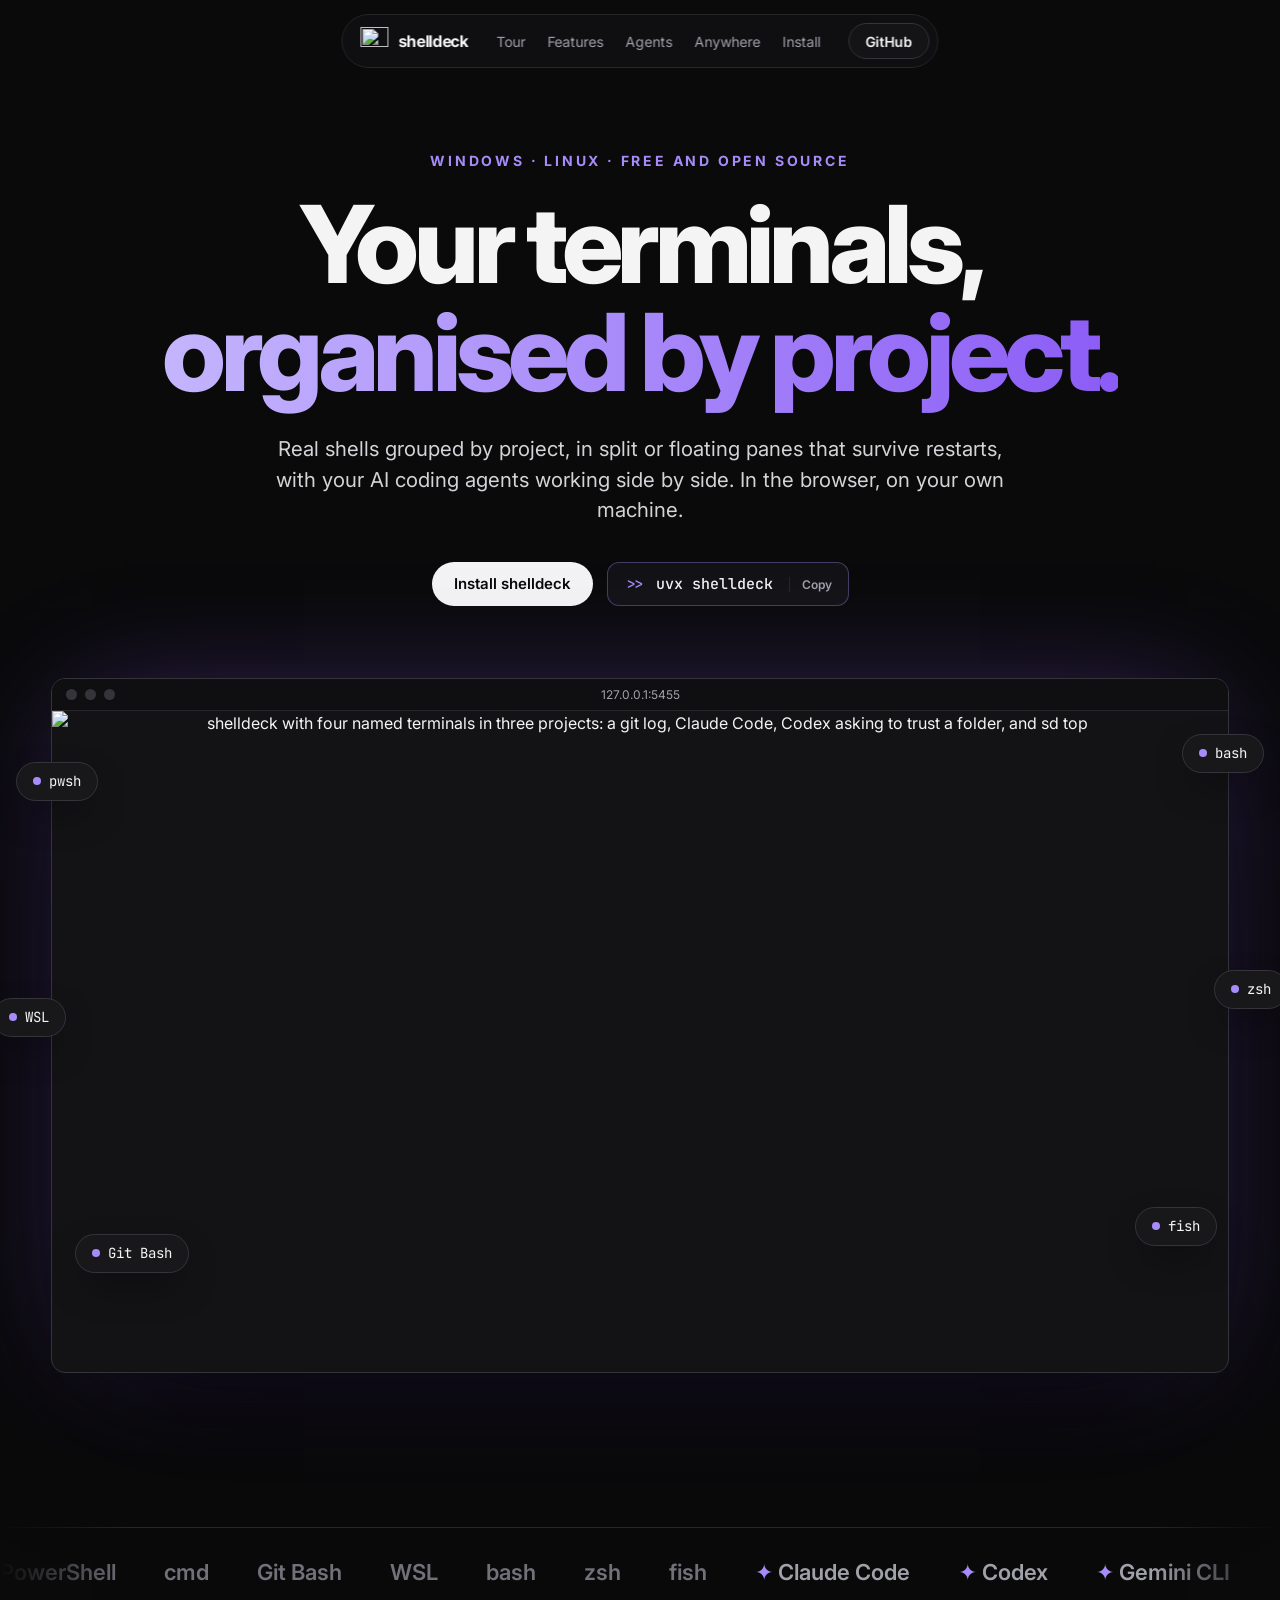
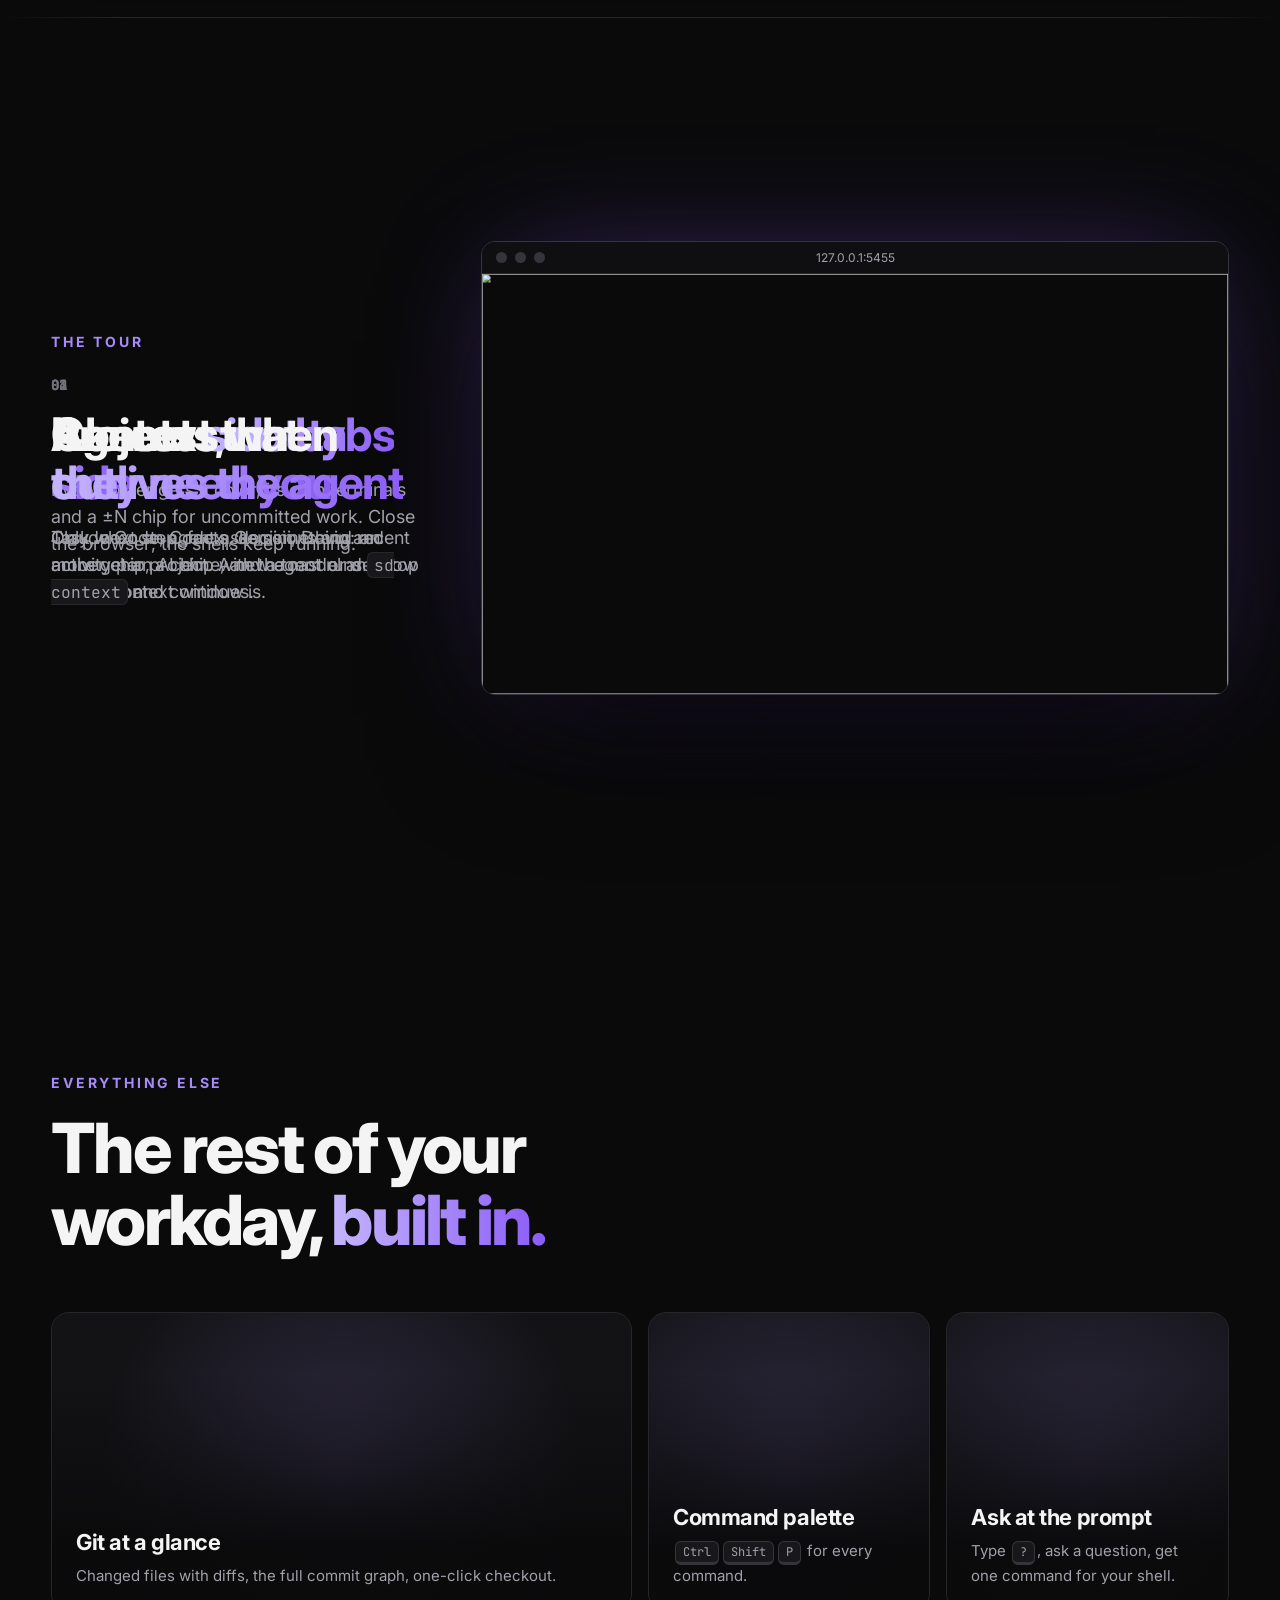
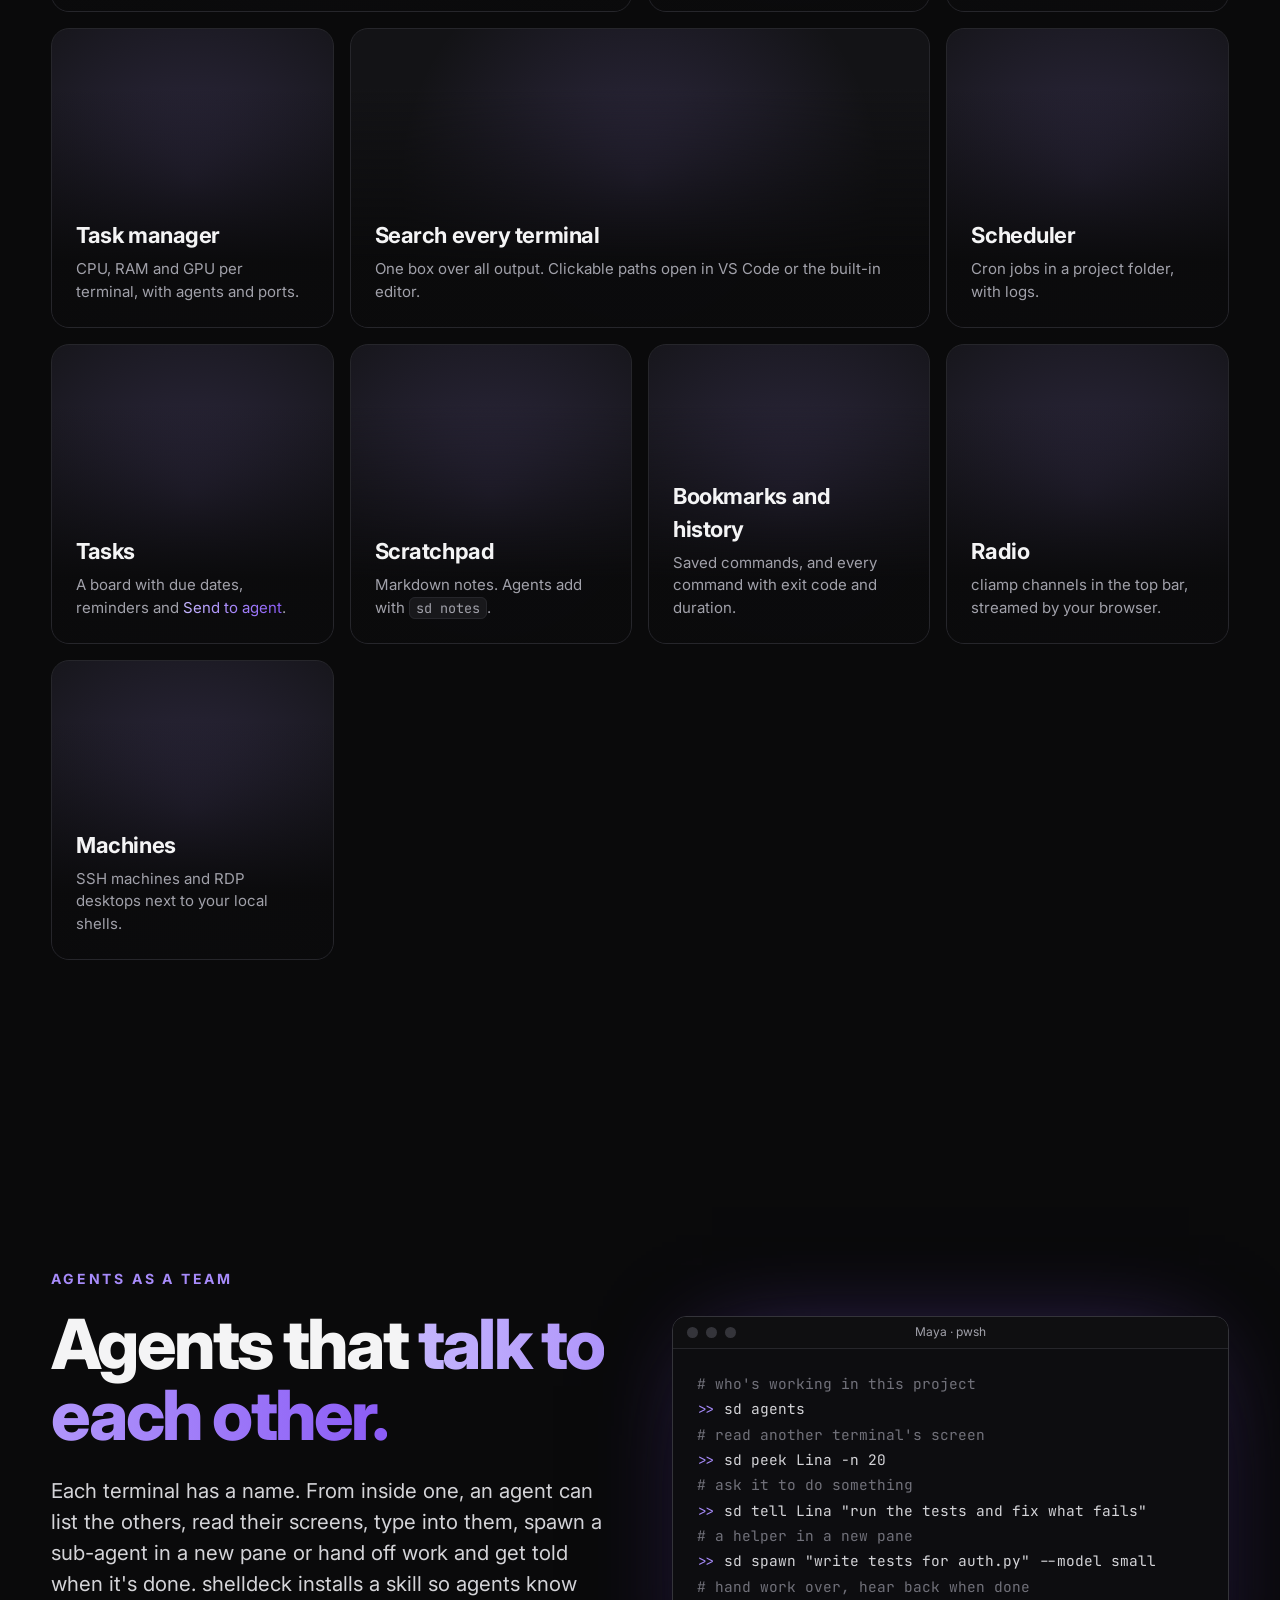
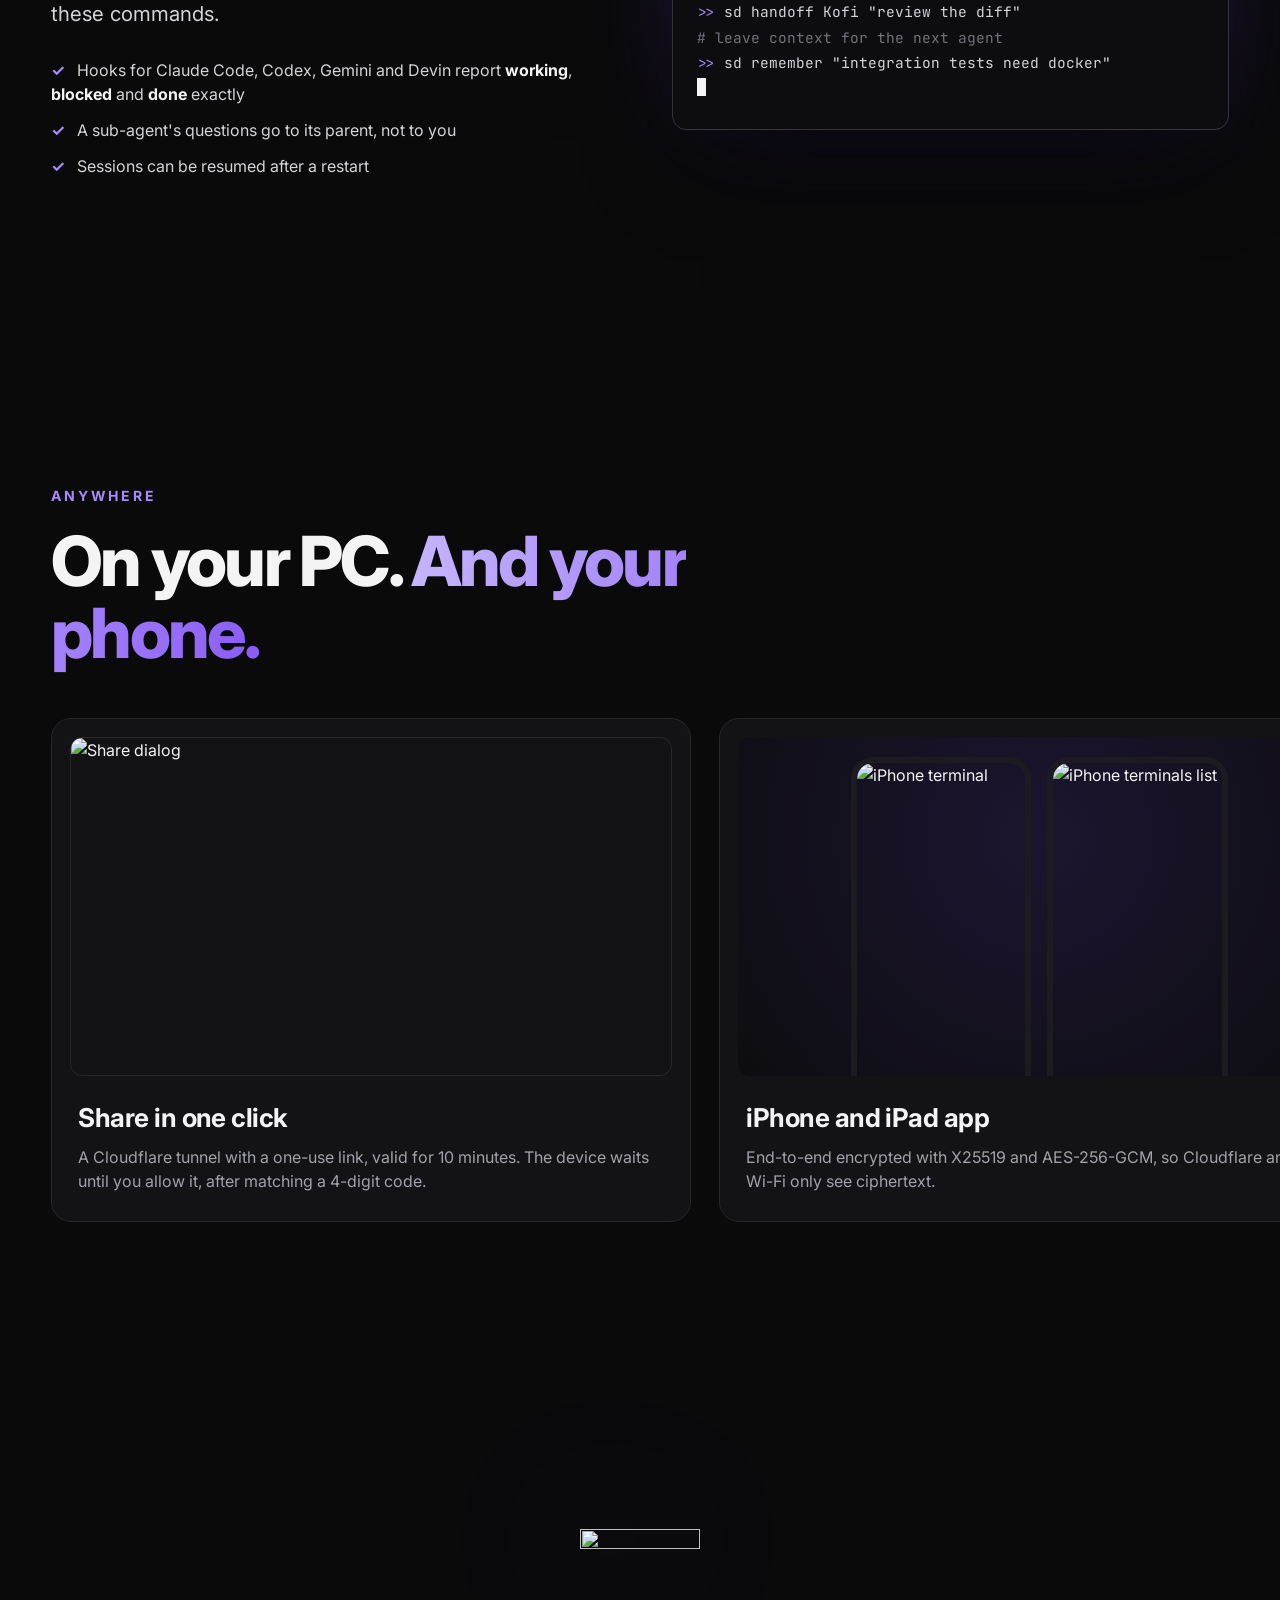
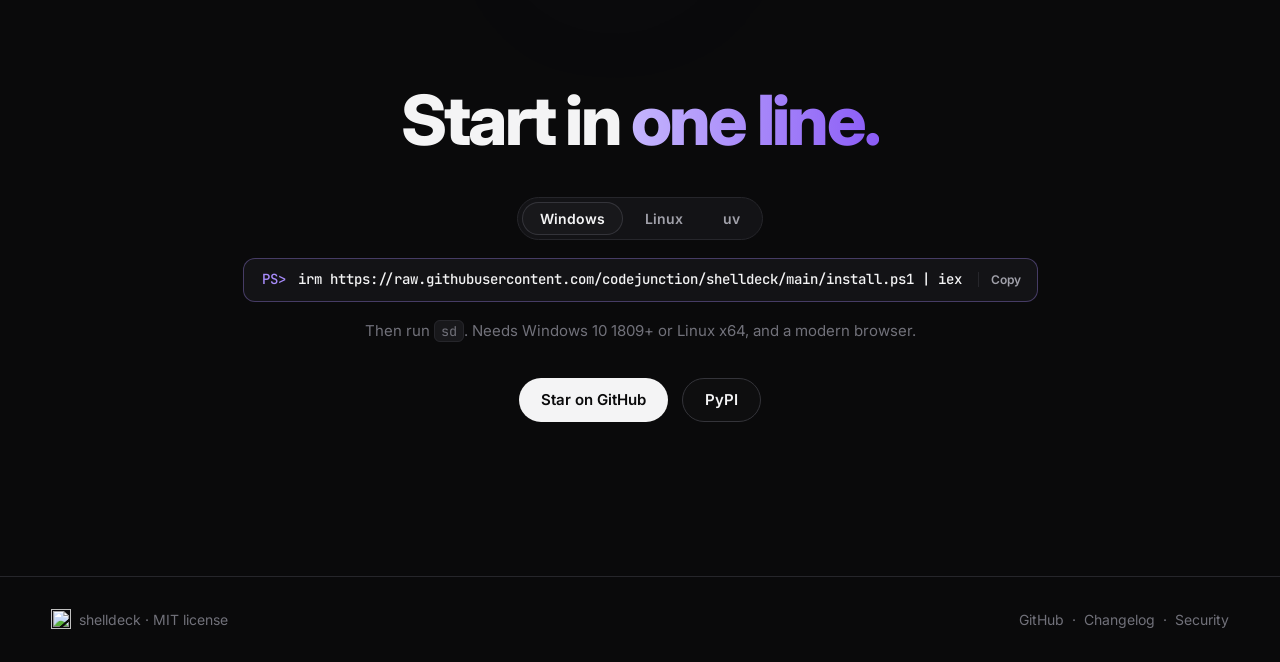
==== site/index.html @ 54040271 "feat(site): motion landing page for github pages Plain HTML/CSS/JS with GSAP ScrollTrigger, SplitTex" ====
<!doctype html>
<html lang="en">
<head>
<meta charset="utf-8">
<meta name="viewport" content="width=device-width, initial-scale=1">
<title>shelldeck: your terminals, organised by project</title>
<meta name="description" content="Real shells grouped by project, in split or floating panes that survive restarts, with your AI coding agents working side by side. In the browser, on your own machine.">
<meta property="og:title" content="shelldeck">
<meta property="og:description" content="Your terminals, organised by project. In the browser, on your own machine.">
<meta property="og:image" content="assets/screenshot.png">
<meta name="theme-color" content="#0a0a0b">
<link rel="icon" href="icon.svg" type="image/svg+xml">
<link rel="preconnect" href="https://fonts.googleapis.com">
<link rel="preconnect" href="https://fonts.gstatic.com" crossorigin>
<link href="https://fonts.googleapis.com/css2?family=Inter:wght@400;500;600;700;800&family=JetBrains+Mono:wght@500;700&display=swap" rel="stylesheet">
<link rel="stylesheet" href="style.css">
</head>
<body>
<div class="bg" aria-hidden="true"><div class="bg-glow"></div><div class="bg-grid"></div></div>

<header class="nav">
  <a class="brand" href="#top"><img src="icon.svg" alt="" width="28" height="28">shelldeck</a>
  <nav>
    <a href="#tour">Tour</a>
    <a href="#features">Features</a>
    <a href="#agents">Agents</a>
    <a href="#anywhere">Anywhere</a>
    <a href="#install">Install</a>
  </nav>
  <a class="btn ghost" href="https://github.com/codejunction/shelldeck">GitHub</a>
</header>

<main id="top">
  <!-- hero -->
  <section class="hero">
    <p class="eyebrow reveal">Windows · Linux · Free and open source</p>
    <h1 class="split">Your terminals,<br><em>organised by project.</em></h1>
    <p class="lede reveal">Real shells grouped by project, in split or floating panes that survive restarts, with your AI coding agents working side by side. In the browser, on your own machine.</p>
    <div class="cta reveal">
      <a class="btn primary" href="#install">Install shelldeck</a>
      <button class="cmd copy" data-copy="uvx shelldeck"><span>&gt;&gt;</span> uvx shelldeck <i>Copy</i></button>
    </div>
    <div class="hero-shot">
      <div class="window" id="heroWin">
        <div class="bar"><i></i><i></i><i></i><span>127.0.0.1:5455</span></div>
        <img src="assets/screenshot.png" alt="shelldeck with four named terminals in three projects: a git log, Claude Code, Codex asking to trust a folder, and sd top" width="1600" height="900">
      </div>
      <span class="float f1 mono">pwsh</span><span class="float f2 mono">bash</span><span class="float f3 mono">WSL</span>
      <span class="float f4 mono">zsh</span><span class="float f5 mono">Git Bash</span><span class="float f6 mono">fish</span>
    </div>
  </section>

  <!-- marquee -->
  <section class="marquee" aria-label="Shells and agents">
    <div class="track">
      <span>PowerShell</span><span>cmd</span><span>Git Bash</span><span>WSL</span><span>bash</span><span>zsh</span><span>fish</span>
      <span class="ai">Claude Code</span><span class="ai">Codex</span><span class="ai">Gemini CLI</span><span class="ai">Devin</span><span class="ai">Copilot</span>
      <span class="ai">Cursor Agent</span><span class="ai">opencode</span><span class="ai">Aider</span><span class="ai">Amp</span><span class="ai">Goose</span><span class="ai">Kiro</span>
    </div>
  </section>

  <!-- pinned tour -->
  <section class="tour" id="tour">
    <div class="tour-text">
      <p class="eyebrow">The tour</p>
      <div class="steps">
        <article class="step"><span class="n">01</span><h3>Projects, <em>not tabs</em></h3><p>Every folder gets a color, its own terminals and a ±N chip for uncommitted work. Close the browser; the shells keep running.</p></article>
        <article class="step"><span class="n">02</span><h3>Agents <em>side by side</em></h3><p>Claude Code, Codex, Gemini, Devin and more get an AI chip with the model and how full the context window is.</p></article>
        <article class="step"><span class="n">03</span><h3>It knows when <em>they need you</em></h3><p>Only when an agent asks something: an amber chip, a chime, and a toast or desktop notification.</p></article>
        <article class="step"><span class="n">04</span><h3>Context that <em>outlives the agent</em></h3><p>Task, next step, facts, decisions and recent activity per project. A new agent runs <code>sd context</code> and continues.</p></article>
      </div>
    </div>
    <div class="tour-stage">
      <div class="window" id="tourWin">
        <div class="bar"><i></i><i></i><i></i><span>127.0.0.1:5455</span></div>
        <div class="view"><div class="shot">
          <img data-k="0" src="assets/screenshot.png" alt="" width="1600" height="900">
          <img data-k="3" src="assets/context.png" alt="" width="1600" height="900">
          <div class="box" data-k="0" style="left:6px;top:206px;width:250px;height:240px"></div>
          <div class="box" data-k="1" style="left:1330px;top:56px;width:116px;height:20px"></div>
          <div class="box amber" data-k="2" style="left:278px;top:520px;width:640px;height:200px"></div>
          <div class="box" data-k="3" style="left:305px;top:206px;width:742px;height:178px"></div>
        </div></div>
      </div>
    </div>
  </section>

  <!-- bento -->
  <section class="features" id="features">
    <p class="eyebrow reveal">Everything else</p>
    <h2 class="split">The rest of your workday, <em>built in.</em></h2>
    <div class="bento">
      <a class="card wide" style="--img:url(assets/git-graph.png);--pos:50% 20%"><div><h3>Git at a glance</h3><p>Changed files with diffs, the full commit graph, one-click checkout.</p></div></a>
      <a class="card" style="--img:url(assets/palette.png);--pos:50% 10%"><div><h3>Command palette</h3><p><kbd>Ctrl</kbd><kbd>Shift</kbd><kbd>P</kbd> for every command.</p></div></a>
      <a class="card" style="--img:url(assets/ask-menu.png);--pos:100% 60%"><div><h3>Ask at the prompt</h3><p>Type <kbd>?</kbd>, ask a question, get one command for your shell.</p></div></a>
      <a class="card" style="--img:url(assets/task-manager.png);--pos:60% 15%"><div><h3>Task manager</h3><p>CPU, RAM and GPU per terminal, with agents and ports.</p></div></a>
      <a class="card wide" style="--img:url(assets/search-all.png);--pos:50% 12%"><div><h3>Search every terminal</h3><p>One box over all output. Clickable paths open in VS Code or the built-in editor.</p></div></a>
      <a class="card" style="--img:url(assets/scheduler.png);--pos:30% 15%"><div><h3>Scheduler</h3><p>Cron jobs in a project folder, with logs.</p></div></a>
      <a class="card" style="--img:url(assets/tasks.png);--pos:40% 15%"><div><h3>Tasks</h3><p>A board with due dates, reminders and <em>Send to agent</em>.</p></div></a>
      <a class="card" style="--img:url(assets/scratchpad.png);--pos:60% 15%"><div><h3>Scratchpad</h3><p>Markdown notes. Agents add with <code>sd notes</code>.</p></div></a>
      <a class="card" style="--img:url(assets/bookmarks.png);--pos:40% 12%"><div><h3>Bookmarks and history</h3><p>Saved commands, and every command with exit code and duration.</p></div></a>
      <a class="card" style="--img:url(assets/radio.png);--pos:100% 20%"><div><h3>Radio</h3><p>cliamp channels in the top bar, streamed by your browser.</p></div></a>
      <a class="card" style="--img:url(assets/machines.png);--pos:0% 10%"><div><h3>Machines</h3><p>SSH machines and RDP desktops next to your local shells.</p></div></a>
    </div>
  </section>

  <!-- agents -->
  <section class="agents" id="agents">
    <div class="agents-text">
      <p class="eyebrow reveal">Agents as a team</p>
      <h2 class="split">Agents that <em>talk to each other.</em></h2>
      <p class="lede reveal">Each terminal has a name. From inside one, an agent can list the others, read their screens, type into them, spawn a sub-agent in a new pane or hand off work and get told when it's done. shelldeck installs a skill so agents know these commands.</p>
      <ul class="ticks reveal">
        <li>Hooks for Claude Code, Codex, Gemini and Devin report <b>working</b>, <b>blocked</b> and <b>done</b> exactly</li>
        <li>A sub-agent's questions go to its parent, not to you</li>
        <li>Sessions can be resumed after a restart</li>
      </ul>
    </div>
    <div class="term" id="term" aria-label="Example sd commands">
      <div class="bar"><i></i><i></i><i></i><span>Maya · pwsh</span></div>
      <pre class="mono" id="termOut"></pre>
    </div>
  </section>

  <!-- horizontal -->
  <section class="anywhere" id="anywhere">
    <div class="anywhere-head">
      <p class="eyebrow">Anywhere</p>
      <h2>On your PC. <em>And your phone.</em></h2>
    </div>
    <div class="htrack">
      <article class="panel">
        <img src="assets/share.png" alt="Share dialog" loading="lazy">
        <h3>Share in one click</h3><p>A Cloudflare tunnel with a one-use link, valid for 10 minutes. The device waits until you allow it, after matching a 4-digit code.</p>
      </article>
      <article class="panel phone">
        <div class="phones"><img src="assets/ios/iphone-terminal.png" alt="iPhone terminal" loading="lazy"><img src="assets/ios/iphone-terminals.png" alt="iPhone terminals list" loading="lazy"></div>
        <h3>iPhone and iPad app</h3><p>End-to-end encrypted with X25519 and AES-256-GCM, so Cloudflare and your Wi-Fi only see ciphertext.</p>
      </article>
      <article class="panel">
        <img src="assets/ios/ipad-terminals.png" alt="iPad with four tiled terminals" loading="lazy">
        <h3>Four panes on iPad</h3><p>Projects in a sidebar, up to four tiled terminals beside it.</p>
      </article>
      <article class="panel">
        <img src="assets/devices.png" alt="Devices page" loading="lazy">
        <h3>One device at a time</h3><p>A password is mandatory. Devices lists every signed-in browser and signs them out.</p>
      </article>
    </div>
  </section>

  <!-- install -->
  <section class="install" id="install">
    <img class="big-logo reveal" src="icon.svg" alt="" width="120" height="120">
    <h2 class="split">Start in <em>one line.</em></h2>
    <div class="tabs reveal" role="tablist">
      <button class="on" data-tab="win">Windows</button><button data-tab="linux">Linux</button><button data-tab="uv">uv</button>
    </div>
    <div class="installs reveal">
      <button class="cmd copy" data-tab="win" data-copy="irm https://raw.githubusercontent.com/codejunction/shelldeck/main/install.ps1 | iex"><span>PS&gt;</span> irm https://raw.githubusercontent.com/codejunction/shelldeck/main/install.ps1 | iex <i>Copy</i></button>
      <button class="cmd copy" data-tab="linux" hidden data-copy="curl -fsSL https://raw.githubusercontent.com/codejunction/shelldeck/main/install.sh | sh"><span>$</span> curl -fsSL https://raw.githubusercontent.com/codejunction/shelldeck/main/install.sh | sh <i>Copy</i></button>
      <button class="cmd copy" data-tab="uv" hidden data-copy="uv tool install shelldeck"><span>$</span> uv tool install shelldeck <i>Copy</i></button>
    </div>
    <p class="small reveal">Then run <code>sd</code>. Needs Windows 10 1809+ or Linux x64, and a modern browser.</p>
    <div class="cta reveal"><a class="btn primary" href="https://github.com/codejunction/shelldeck">Star on GitHub</a><a class="btn ghost" href="https://pypi.org/project/shelldeck/">PyPI</a></div>
  </section>
</main>

<footer class="foot">
  <span><img src="icon.svg" alt="" width="20" height="20"> shelldeck · MIT license</span>
  <span><a href="https://github.com/codejunction/shelldeck">GitHub</a> · <a href="https://github.com/codejunction/shelldeck/blob/main/CHANGELOG.md">Changelog</a> · <a href="https://github.com/codejunction/shelldeck#security">Security</a></span>
</footer>

<script src="https://cdn.jsdelivr.net/npm/gsap@3.13.0/dist/gsap.min.js"></script>
<script src="https://cdn.jsdelivr.net/npm/gsap@3.13.0/dist/ScrollTrigger.min.js"></script>
<script src="https://cdn.jsdelivr.net/npm/gsap@3.13.0/dist/SplitText.min.js"></script>
<script src="https://cdn.jsdelivr.net/npm/lenis@1.1.20/dist/lenis.min.js"></script>
<script src="main.js"></script>
</body>
</html>
---- site/style.css ----
:root {
  --bg: #0a0a0b; --panel: #131316; --elev: #18181b; --border: #26262b; --border-strong: #34343a;
  --text: #f4f4f5; --muted: #a1a1aa; --faint: #71717a; --accent: #a78bfa; --violet: #8b5cf6; --warn: #fbbf24;
  --grad: linear-gradient(90deg, #c4b5fd, #8b5cf6);
  --pad: clamp(16px, 4vw, 64px);
}
* { box-sizing: border-box; margin: 0; padding: 0 }
html { background: var(--bg); color-scheme: dark }
html.lenis, html.lenis body { height: auto }
body { font-family: Inter, system-ui, sans-serif; color: var(--text); background: var(--bg); -webkit-font-smoothing: antialiased; overflow-x: hidden; line-height: 1.5 }
img { display: block; max-width: 100%; height: auto }
[hidden] { display: none !important }
a { color: inherit; text-decoration: none }
.mono, code, pre, kbd { font-family: 'JetBrains Mono', Consolas, monospace }
em, em .sw { font-style: normal; background: var(--grad); -webkit-background-clip: text; background-clip: text; color: transparent }
code { font-size: .9em; background: var(--elev); border: 1px solid var(--border); border-radius: 6px; padding: 1px 6px }
kbd { display: inline-block; font-size: .8em; padding: 1px 7px; border-radius: 6px; background: var(--elev); border: 1px solid var(--border-strong); border-bottom-width: 3px; margin: 0 2px }
section { position: relative; padding: clamp(80px, 12vw, 160px) var(--pad) }
h2 { font-size: clamp(36px, 5.4vw, 76px); line-height: 1.04; letter-spacing: -.04em; font-weight: 800; max-width: 15ch }
.eyebrow { font-size: 14px; letter-spacing: .2em; text-transform: uppercase; color: var(--accent); font-weight: 700; margin-bottom: 20px }
.lede { font-size: clamp(17px, 1.6vw, 21px); color: #d4d4d8; max-width: 58ch }

/* background */
.bg { position: fixed; inset: 0; z-index: -1; pointer-events: none }
.bg-glow { position: absolute; inset: -20%; background: radial-gradient(50% 40% at 50% 20%, rgba(139, 92, 246, .22), transparent 70%), radial-gradient(40% 30% at 90% 70%, rgba(167, 139, 250, .08), transparent 70%) }
.bg-grid { position: absolute; inset: 0; background-image: linear-gradient(rgba(255, 255, 255, .035) 1px, transparent 1px), linear-gradient(90deg, rgba(255, 255, 255, .035) 1px, transparent 1px); background-size: 72px 72px; -webkit-mask-image: radial-gradient(70% 60% at 50% 30%, #000, transparent) }

/* nav */
.nav { position: fixed; top: 14px; left: 50%; transform: translateX(-50%); z-index: 50; display: flex; align-items: center; gap: 28px; padding: 8px 8px 8px 18px; border-radius: 999px;
  background: rgba(19, 19, 22, .72); border: 1px solid var(--border); backdrop-filter: blur(14px); -webkit-backdrop-filter: blur(14px); width: max-content; max-width: calc(100% - 32px) }
.brand { display: flex; align-items: center; gap: 10px; font-weight: 700; letter-spacing: -.02em }
.nav nav { display: flex; gap: 22px; font-size: 14px; color: var(--muted) }
.nav nav a:hover { color: var(--text) }
.btn { display: inline-flex; align-items: center; height: 44px; padding: 0 22px; border-radius: 999px; font-weight: 600; font-size: 15px; transition: transform .2s, background .2s, box-shadow .2s }
.btn.primary { background: var(--text); color: var(--bg); box-shadow: 0 0 0 0 rgba(139, 92, 246, .5) }
.btn.primary:hover { transform: translateY(-2px); box-shadow: 0 10px 40px -8px rgba(139, 92, 246, .8) }
.btn.ghost { border: 1px solid var(--border-strong); background: rgba(255, 255, 255, .02) }
.btn.ghost:hover { background: var(--elev) }
.nav .btn { height: 36px; padding: 0 16px; font-size: 14px }

/* hero */
.hero { min-height: 100vh; padding-top: 150px; display: flex; flex-direction: column; align-items: center; text-align: center }
.hero h1 { font-size: clamp(44px, 8.4vw, 128px); line-height: 1; letter-spacing: -.05em; font-weight: 800 }
.hero .lede { margin: 28px auto 0 }
.cta { display: flex; gap: 14px; justify-content: center; flex-wrap: wrap; margin-top: 36px }
.cmd { display: inline-flex; align-items: center; gap: 12px; min-height: 44px; padding: 10px 16px 10px 18px; border-radius: 12px; background: var(--panel); border: 1px solid rgba(167, 139, 250, .35);
  color: var(--text); font: 500 15px/1.4 'JetBrains Mono', monospace; cursor: pointer; text-align: left; transition: border-color .2s, box-shadow .2s }
.cmd:hover { border-color: var(--accent); box-shadow: 0 0 40px -10px rgba(139, 92, 246, .7) }
.cmd span { color: var(--accent); flex: none }
.cmd i { font: 600 12px Inter, sans-serif; font-style: normal; color: var(--muted); border-left: 1px solid var(--border); padding-left: 12px; margin-left: 4px; white-space: nowrap; flex: none }
.cmd.done i { color: #4ade80 }
.hero-shot { position: relative; width: min(1200px, 100%); margin-top: 72px; perspective: 1800px }
.window { border-radius: 14px; overflow: hidden; background: var(--panel); border: 1px solid var(--border-strong);
  box-shadow: 0 60px 140px -40px rgba(0, 0, 0, .9), 0 0 120px -30px rgba(139, 92, 246, .45) }
.bar { height: 32px; background: #0f0f11; border-bottom: 1px solid var(--border); display: flex; align-items: center; gap: 8px; padding: 0 14px }
.bar i { width: 11px; height: 11px; border-radius: 50%; background: var(--border-strong) }
.bar span { margin: 0 auto; transform: translateX(-28px); font-size: 12px; color: var(--muted) }
#heroWin { transform-origin: 50% 0; will-change: transform }
.float { position: absolute; padding: 8px 16px; border-radius: 999px; background: var(--elev); border: 1px solid var(--border-strong); font-size: 14px; box-shadow: 0 16px 40px -14px #000 }
.float::before { content: ""; display: inline-block; width: 8px; height: 8px; border-radius: 50%; background: var(--accent); margin-right: 8px; vertical-align: 1px }
.f1 { left: -3%; top: 12% } .f2 { right: -3%; top: 8% } .f3 { left: -5%; top: 46% } .f4 { right: -5%; top: 42% } .f5 { left: 2%; top: 80% } .f6 { right: 1%; top: 76% }

/* marquee */
.marquee { padding: 28px 0; border-block: 1px solid var(--border); overflow: hidden; -webkit-mask-image: linear-gradient(90deg, transparent, #000 10%, #000 90%, transparent) }
.track { display: flex; gap: 48px; width: max-content; animation: marquee 40s linear infinite }
.track span { font-size: 22px; font-weight: 600; color: var(--faint); white-space: nowrap }
.track span.ai { color: var(--muted) }
.track span.ai::before { content: "✦ "; color: var(--accent) }
@keyframes marquee { to { transform: translateX(-50%) } }

/* pinned tour */
.tour { display: grid; grid-template-columns: minmax(280px, 1fr) 2fr; gap: 56px; align-items: center; min-height: 100vh }
.steps { position: relative; display: grid }
.step { grid-area: 1 / 1; opacity: 0 }
.step .n { font: 700 14px 'JetBrains Mono', monospace; color: var(--faint) }
.step h3 { font-size: clamp(32px, 3.6vw, 52px); line-height: 1.05; letter-spacing: -.035em; margin: 14px 0 18px }
.step p { color: var(--muted); font-size: 18px; max-width: 40ch }
.tour .view { position: relative; aspect-ratio: 16 / 9; overflow: hidden; background: var(--bg) }
.shot { position: absolute; left: 0; top: 0; width: 1600px; height: 900px; transform-origin: 0 0 }
.shot img { position: absolute; inset: 0; width: 1600px; height: 900px; max-width: none }
.box { position: absolute; border: 3px solid var(--accent); border-radius: 8px; opacity: 0; box-shadow: 0 0 0 9999px rgba(10, 10, 11, .45), 0 0 30px rgba(167, 139, 250, .6) }
.box.amber { border-color: var(--warn); box-shadow: 0 0 0 9999px rgba(10, 10, 11, .35), 0 0 40px rgba(251, 191, 36, .6) }

/* bento */
.features h2 { margin-bottom: 56px }
.bento { display: grid; grid-template-columns: repeat(4, 1fr); grid-auto-rows: 300px; gap: 16px }
.card { position: relative; overflow: hidden; border-radius: 18px; background: var(--panel); border: 1px solid var(--border); display: flex; align-items: flex-end; isolation: isolate;
  transition: border-color .3s, transform .3s }
.card.wide { grid-column: span 2 }
.card::before { content: ""; position: absolute; inset: 0; z-index: -2; background: var(--img) var(--pos) / cover no-repeat; transform: scale(1.35); transform-origin: var(--pos); transition: transform .8s cubic-bezier(.2, .7, .2, 1); opacity: .85 }
.card::after { content: ""; position: absolute; inset: 0; z-index: -1; background: linear-gradient(180deg, rgba(10, 10, 11, 0) 20%, rgba(10, 10, 11, .96) 78%),
  radial-gradient(400px circle at var(--x, 50%) var(--y, 50%), rgba(167, 139, 250, .18), transparent 60%) }
.card:hover { border-color: rgba(167, 139, 250, .5) }
.card:hover::before { transform: scale(1.5) }
.card div { padding: 24px }
.card h3 { font-size: 22px; letter-spacing: -.02em; margin-bottom: 6px }
.card p { color: var(--muted); font-size: 15px }

/* agents */
.agents { display: grid; grid-template-columns: 1fr 1fr; gap: 64px; align-items: center }
.agents .lede { margin-top: 24px }
.ticks { list-style: none; margin-top: 28px; display: grid; gap: 12px; color: #d4d4d8 }
.ticks li::before { content: "✓"; color: var(--accent); font-weight: 700; margin-right: 12px }
.ticks b { color: var(--text) }
.term { border-radius: 14px; overflow: hidden; background: #0d0d10; border: 1px solid var(--border-strong); box-shadow: 0 40px 100px -30px #000, 0 0 100px -40px rgba(139, 92, 246, .6) }
.term pre { padding: 22px 24px; min-height: 380px; font-size: 14.5px; line-height: 1.75; white-space: pre-wrap; color: #d4d4d8 }
.term .p { color: var(--accent) } .term .c { color: var(--faint) } .term .caret { display: inline-block; width: 9px; height: 18px; background: var(--text); vertical-align: -3px; animation: blink 1s steps(1) infinite }
@keyframes blink { 50% { opacity: 0 } }

/* horizontal */
.anywhere { padding-inline: 0; overflow: hidden }
.anywhere-head { padding: 0 var(--pad); margin-bottom: 48px }
.htrack { display: flex; gap: 28px; padding: 0 var(--pad); width: max-content }
.panel { width: min(640px, 80vw); flex: none; border-radius: 20px; background: var(--panel); border: 1px solid var(--border); padding: 18px 18px 28px }
.panel > img { border-radius: 12px; border: 1px solid var(--border); aspect-ratio: 16 / 9; object-fit: cover; object-position: 50% 0; width: 100% }
.panel h3 { font-size: 26px; letter-spacing: -.02em; margin: 22px 8px 8px }
.panel p { color: var(--muted); margin: 0 8px }
.phones { display: flex; gap: 16px; justify-content: center; aspect-ratio: 16 / 9; overflow: hidden; border-radius: 12px; background: radial-gradient(circle at 50% 30%, #1c1530, #0d0d10); padding-top: 20px }
.phones img { width: 30%; border-radius: 22px 22px 0 0; border: 6px solid #1c1c20; border-bottom: 0; object-fit: cover; object-position: top }

/* install */
.install { text-align: center; display: flex; flex-direction: column; align-items: center }
.install h2 { margin: 0 auto }
.big-logo { margin-bottom: 36px; filter: drop-shadow(0 0 70px rgba(139, 92, 246, .8)) }
.tabs { display: inline-flex; gap: 4px; padding: 4px; border-radius: 999px; background: var(--panel); border: 1px solid var(--border); margin: 40px 0 18px }
.tabs button { border: 0; background: none; color: var(--muted); font: 600 14px Inter, sans-serif; padding: 8px 18px; border-radius: 999px; cursor: pointer }
.tabs button.on { background: var(--elev); color: var(--text); box-shadow: inset 0 0 0 1px var(--border-strong) }
.installs .cmd { max-width: min(860px, 92vw); font-size: 14px; word-break: break-all }
.small { color: var(--faint); margin-top: 18px; font-size: 15px }

.foot { display: flex; justify-content: space-between; gap: 16px; flex-wrap: wrap; padding: 32px var(--pad); border-top: 1px solid var(--border); color: var(--faint); font-size: 14px }
.foot span { display: inline-flex; align-items: center; gap: 8px }
.foot a:hover { color: var(--text) }

@media (max-width: 900px) {
  .nav nav { display: none }
  .tour, .agents { grid-template-columns: 1fr }
  .bento { grid-template-columns: 1fr 1fr; grid-auto-rows: 240px }
  .float { display: none }
  .htrack { width: auto; overflow-x: auto; scroll-snap-type: x mandatory; padding-bottom: 12px }
  .panel { scroll-snap-align: center }
}
@media (max-width: 560px) {
  .bento { grid-template-columns: 1fr }
  .card.wide { grid-column: auto }
  .cmd { font-size: 13px }
}
@media (prefers-reduced-motion: reduce) {
  .track { animation: none }
  .step { opacity: 1; grid-area: auto; margin-bottom: 32px }
}
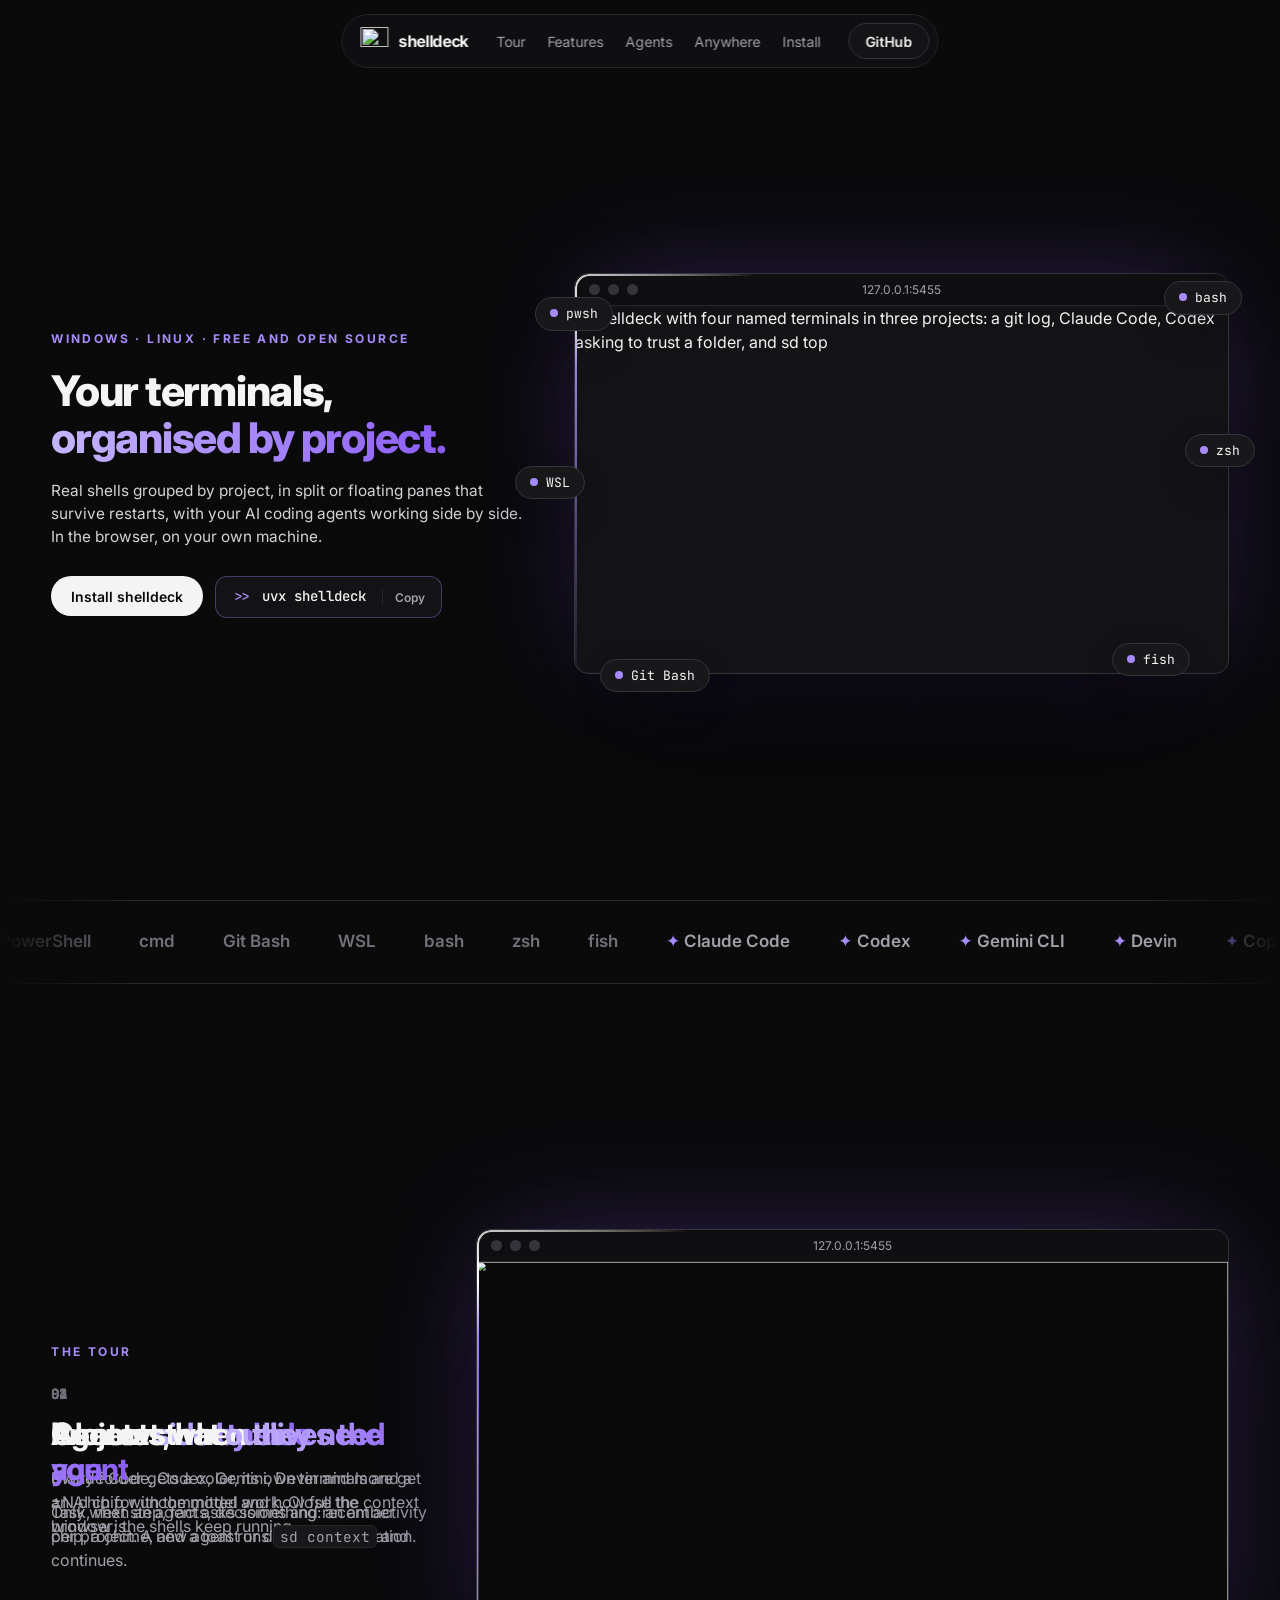
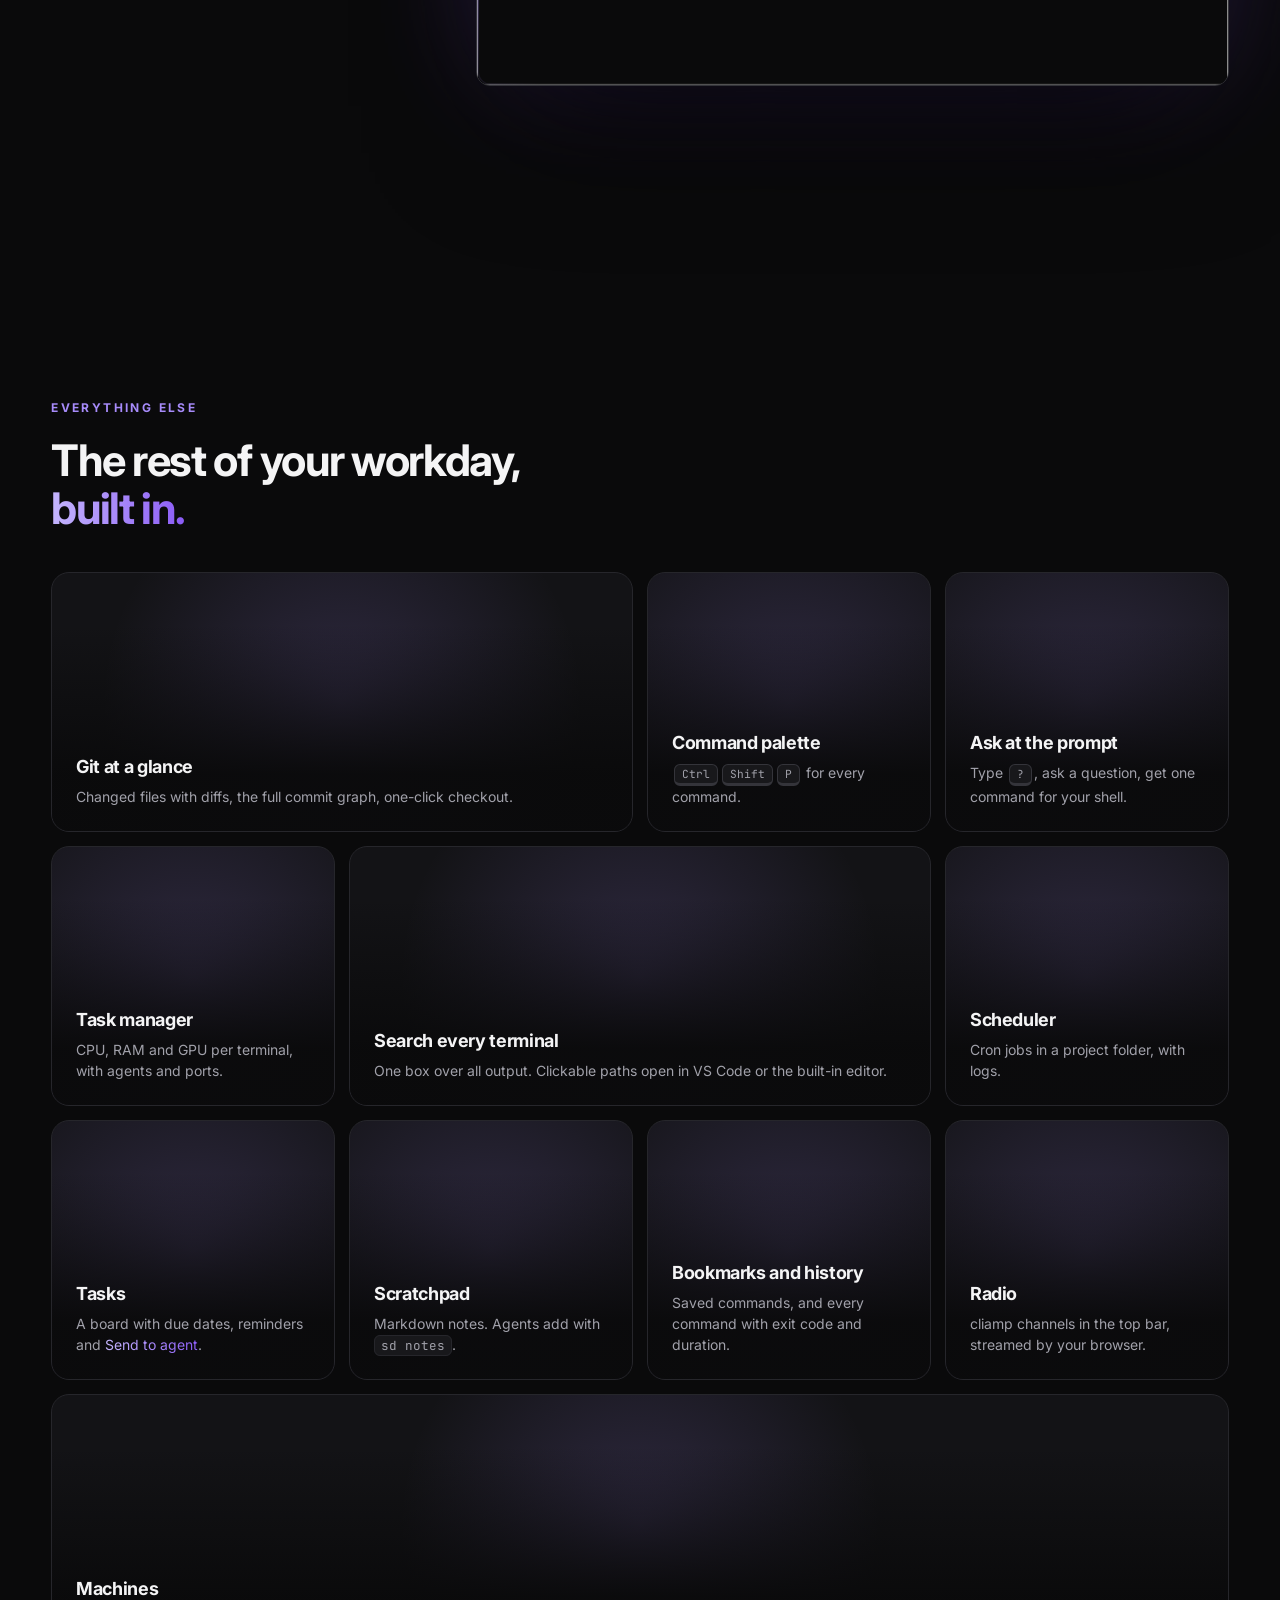
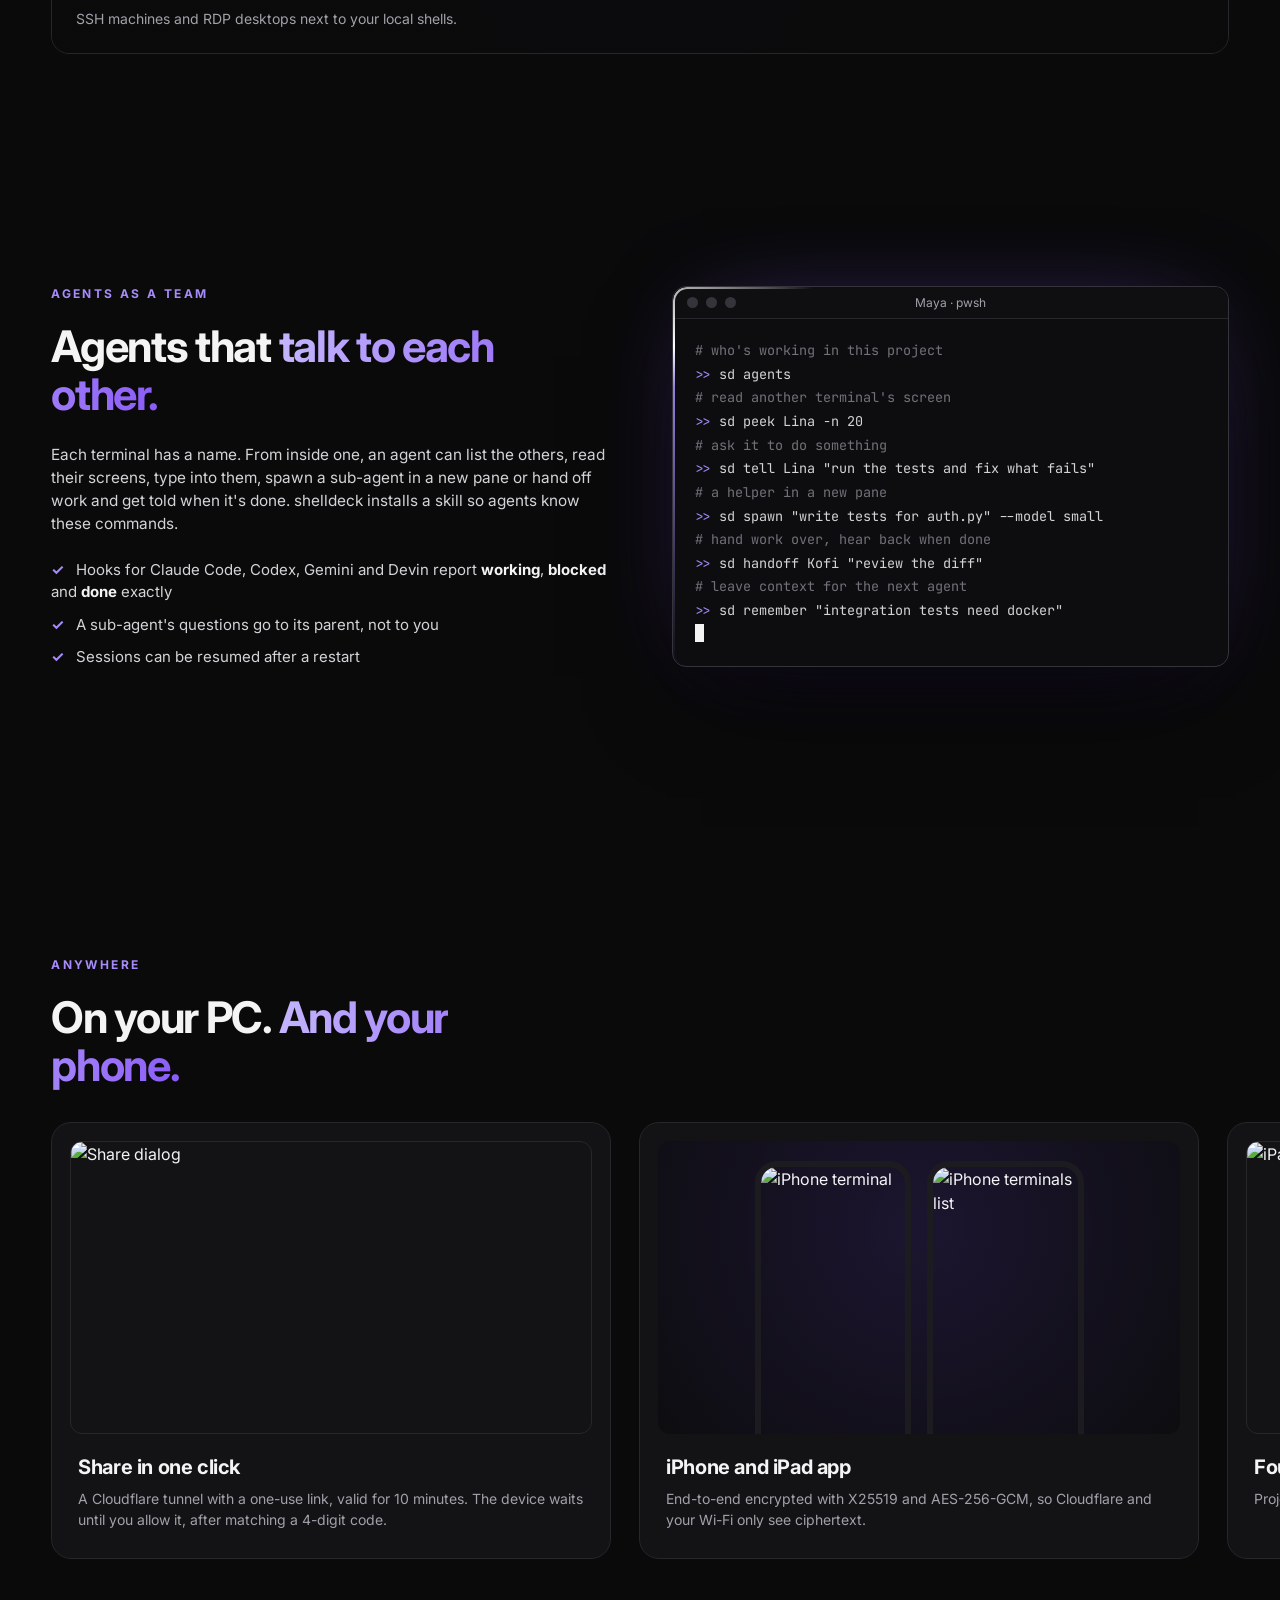
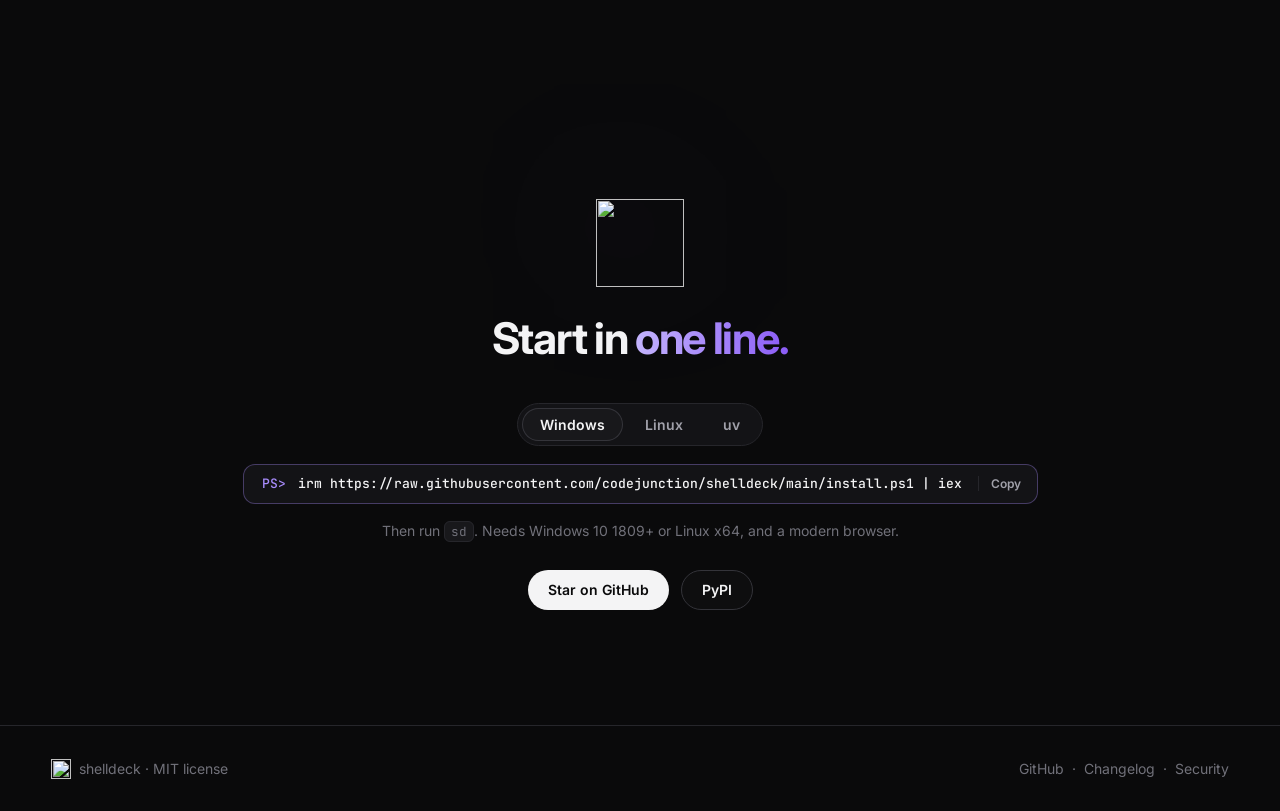
==== commit 50607ea5: "feat(site): calmer type, fitted hero, more motion Two-column hero that fits one screen, smaller type" ====
--- a/site/index.html
+++ b/site/index.html
@@ -16,7 +16,8 @@
 <link rel="stylesheet" href="style.css">
 </head>
 <body>
-<div class="bg" aria-hidden="true"><div class="bg-glow"></div><div class="bg-grid"></div></div>
+<div class="bg" aria-hidden="true"><div class="bg-glow"></div><div class="bg-grid"></div><div class="spot"></div></div>
+<div class="progress" aria-hidden="true"></div>
 
 <header class="nav">
   <a class="brand" href="#top"><img src="icon.svg" alt="" width="28" height="28">shelldeck</a>
@@ -33,15 +34,18 @@
 <main id="top">
   <!-- hero -->
   <section class="hero">
-    <p class="eyebrow reveal">Windows · Linux · Free and open source</p>
-    <h1 class="split">Your terminals,<br><em>organised by project.</em></h1>
-    <p class="lede reveal">Real shells grouped by project, in split or floating panes that survive restarts, with your AI coding agents working side by side. In the browser, on your own machine.</p>
-    <div class="cta reveal">
-      <a class="btn primary" href="#install">Install shelldeck</a>
-      <button class="cmd copy" data-copy="uvx shelldeck"><span>&gt;&gt;</span> uvx shelldeck <i>Copy</i></button>
+    <div class="aurora" aria-hidden="true"><i></i><i></i><i></i></div>
+    <div class="hero-copy">
+      <p class="eyebrow shimmer reveal">Windows · Linux · Free and open source</p>
+      <h1 class="split">Your terminals,<br><em>organised by project.</em></h1>
+      <p class="lede reveal">Real shells grouped by project, in split or floating panes that survive restarts, with your AI coding agents working side by side. In the browser, on your own machine.</p>
+      <div class="cta reveal">
+        <a class="btn primary" href="#install">Install shelldeck</a>
+        <button class="cmd copy" data-copy="uvx shelldeck"><span>&gt;&gt;</span> uvx shelldeck <i>Copy</i></button>
+      </div>
     </div>
     <div class="hero-shot">
-      <div class="window" id="heroWin">
+      <div class="window beam" id="heroWin">
         <div class="bar"><i></i><i></i><i></i><span>127.0.0.1:5455</span></div>
         <img src="assets/screenshot.png" alt="shelldeck with four named terminals in three projects: a git log, Claude Code, Codex asking to trust a folder, and sd top" width="1600" height="900">
       </div>
@@ -71,7 +75,7 @@
       </div>
     </div>
     <div class="tour-stage">
-      <div class="window" id="tourWin">
+      <div class="window beam" id="tourWin">
         <div class="bar"><i></i><i></i><i></i><span>127.0.0.1:5455</span></div>
         <div class="view"><div class="shot">
           <img data-k="0" src="assets/screenshot.png" alt="" width="1600" height="900">
@@ -100,7 +104,7 @@
       <a class="card" style="--img:url(assets/scratchpad.png);--pos:60% 15%"><div><h3>Scratchpad</h3><p>Markdown notes. Agents add with <code>sd notes</code>.</p></div></a>
       <a class="card" style="--img:url(assets/bookmarks.png);--pos:40% 12%"><div><h3>Bookmarks and history</h3><p>Saved commands, and every command with exit code and duration.</p></div></a>
       <a class="card" style="--img:url(assets/radio.png);--pos:100% 20%"><div><h3>Radio</h3><p>cliamp channels in the top bar, streamed by your browser.</p></div></a>
-      <a class="card" style="--img:url(assets/machines.png);--pos:0% 10%"><div><h3>Machines</h3><p>SSH machines and RDP desktops next to your local shells.</p></div></a>
+      <a class="card full" style="--img:url(assets/machines.png);--pos:0% 10%"><div><h3>Machines</h3><p>SSH machines and RDP desktops next to your local shells.</p></div></a>
     </div>
   </section>
 
@@ -116,7 +120,7 @@
         <li>Sessions can be resumed after a restart</li>
       </ul>
     </div>
-    <div class="term" id="term" aria-label="Example sd commands">
+    <div class="term beam" id="term" aria-label="Example sd commands">
       <div class="bar"><i></i><i></i><i></i><span>Maya · pwsh</span></div>
       <pre class="mono" id="termOut"></pre>
     </div>
@@ -150,6 +154,7 @@
 
   <!-- install -->
   <section class="install" id="install">
+    <div class="rings" aria-hidden="true"><i></i><i></i><i></i></div>
     <img class="big-logo reveal" src="icon.svg" alt="" width="120" height="120">
     <h2 class="split">Start in <em>one line.</em></h2>
     <div class="tabs reveal" role="tablist">
--- a/site/style.css
+++ b/site/style.css
@@ -15,13 +15,13 @@
 em, em .sw { font-style: normal; background: var(--grad); -webkit-background-clip: text; background-clip: text; color: transparent }
 code { font-size: .9em; background: var(--elev); border: 1px solid var(--border); border-radius: 6px; padding: 1px 6px }
 kbd { display: inline-block; font-size: .8em; padding: 1px 7px; border-radius: 6px; background: var(--elev); border: 1px solid var(--border-strong); border-bottom-width: 3px; margin: 0 2px }
-section { position: relative; padding: clamp(80px, 12vw, 160px) var(--pad) }
-h2 { font-size: clamp(36px, 5.4vw, 76px); line-height: 1.04; letter-spacing: -.04em; font-weight: 800; max-width: 15ch }
-.eyebrow { font-size: 14px; letter-spacing: .2em; text-transform: uppercase; color: var(--accent); font-weight: 700; margin-bottom: 20px }
-.lede { font-size: clamp(17px, 1.6vw, 21px); color: #d4d4d8; max-width: 58ch }
+section { position: relative; padding: clamp(72px, 9vw, 128px) var(--pad) }
+h2 { font-size: clamp(28px, 3.4vw, 48px); line-height: 1.1; letter-spacing: -.03em; font-weight: 700; max-width: 18ch }
+.eyebrow { font-size: 12px; letter-spacing: .2em; text-transform: uppercase; color: var(--accent); font-weight: 700; margin-bottom: 20px }
+.lede { font-size: clamp(15px, 1.2vw, 17px); color: #d4d4d8; max-width: 58ch }
 
 /* background */
-.bg { position: fixed; inset: 0; z-index: -1; pointer-events: none }
+.bg { position: fixed; inset: 0; z-index: -1; pointer-events: none; overflow: hidden }
 .bg-glow { position: absolute; inset: -20%; background: radial-gradient(50% 40% at 50% 20%, rgba(139, 92, 246, .22), transparent 70%), radial-gradient(40% 30% at 90% 70%, rgba(167, 139, 250, .08), transparent 70%) }
 .bg-grid { position: absolute; inset: 0; background-image: linear-gradient(rgba(255, 255, 255, .035) 1px, transparent 1px), linear-gradient(90deg, rgba(255, 255, 255, .035) 1px, transparent 1px); background-size: 72px 72px; -webkit-mask-image: radial-gradient(70% 60% at 50% 30%, #000, transparent) }
 
@@ -31,7 +31,7 @@
 .brand { display: flex; align-items: center; gap: 10px; font-weight: 700; letter-spacing: -.02em }
 .nav nav { display: flex; gap: 22px; font-size: 14px; color: var(--muted) }
 .nav nav a:hover { color: var(--text) }
-.btn { display: inline-flex; align-items: center; height: 44px; padding: 0 22px; border-radius: 999px; font-weight: 600; font-size: 15px; transition: transform .2s, background .2s, box-shadow .2s }
+.btn { display: inline-flex; align-items: center; height: 40px; padding: 0 20px; border-radius: 999px; font-weight: 600; font-size: 14px; transition: transform .2s, background .2s, box-shadow .2s }
 .btn.primary { background: var(--text); color: var(--bg); box-shadow: 0 0 0 0 rgba(139, 92, 246, .5) }
 .btn.primary:hover { transform: translateY(-2px); box-shadow: 0 10px 40px -8px rgba(139, 92, 246, .8) }
 .btn.ghost { border: 1px solid var(--border-strong); background: rgba(255, 255, 255, .02) }
@@ -39,42 +39,45 @@
 .nav .btn { height: 36px; padding: 0 16px; font-size: 14px }
 
 /* hero */
-.hero { min-height: 100vh; padding-top: 150px; display: flex; flex-direction: column; align-items: center; text-align: center }
-.hero h1 { font-size: clamp(44px, 8.4vw, 128px); line-height: 1; letter-spacing: -.05em; font-weight: 800 }
-.hero .lede { margin: 28px auto 0 }
-.cta { display: flex; gap: 14px; justify-content: center; flex-wrap: wrap; margin-top: 36px }
-.cmd { display: inline-flex; align-items: center; gap: 12px; min-height: 44px; padding: 10px 16px 10px 18px; border-radius: 12px; background: var(--panel); border: 1px solid rgba(167, 139, 250, .35);
-  color: var(--text); font: 500 15px/1.4 'JetBrains Mono', monospace; cursor: pointer; text-align: left; transition: border-color .2s, box-shadow .2s }
+.hero { min-height: 100svh; padding-top: 104px; padding-bottom: 56px; display: grid; grid-template-columns: minmax(0, .9fr) minmax(0, 1.25fr); gap: clamp(32px, 4vw, 64px); align-items: center }
+.hero-copy { max-width: 560px }
+.hero h1 { font-size: clamp(30px, 3.3vw, 48px); line-height: 1.1; letter-spacing: -.03em; font-weight: 800 }
+.hero .lede { margin-top: 18px }
+.hero .cta { justify-content: flex-start }
+.cta { display: flex; gap: 12px; justify-content: center; flex-wrap: wrap; margin-top: 28px }
+.cmd { display: inline-flex; align-items: center; gap: 12px; min-height: 40px; padding: 10px 16px 10px 18px; border-radius: 12px; background: var(--panel); border: 1px solid rgba(167, 139, 250, .35);
+  color: var(--text); font: 500 14px/1.4 'JetBrains Mono', monospace; cursor: pointer; text-align: left; transition: border-color .2s, box-shadow .2s }
 .cmd:hover { border-color: var(--accent); box-shadow: 0 0 40px -10px rgba(139, 92, 246, .7) }
 .cmd span { color: var(--accent); flex: none }
 .cmd i { font: 600 12px Inter, sans-serif; font-style: normal; color: var(--muted); border-left: 1px solid var(--border); padding-left: 12px; margin-left: 4px; white-space: nowrap; flex: none }
 .cmd.done i { color: #4ade80 }
-.hero-shot { position: relative; width: min(1200px, 100%); margin-top: 72px; perspective: 1800px }
+.hero-shot { position: relative; width: 100%; perspective: 1800px }
 .window { border-radius: 14px; overflow: hidden; background: var(--panel); border: 1px solid var(--border-strong);
   box-shadow: 0 60px 140px -40px rgba(0, 0, 0, .9), 0 0 120px -30px rgba(139, 92, 246, .45) }
 .bar { height: 32px; background: #0f0f11; border-bottom: 1px solid var(--border); display: flex; align-items: center; gap: 8px; padding: 0 14px }
 .bar i { width: 11px; height: 11px; border-radius: 50%; background: var(--border-strong) }
 .bar span { margin: 0 auto; transform: translateX(-28px); font-size: 12px; color: var(--muted) }
 #heroWin { transform-origin: 50% 0; will-change: transform }
-.float { position: absolute; padding: 8px 16px; border-radius: 999px; background: var(--elev); border: 1px solid var(--border-strong); font-size: 14px; box-shadow: 0 16px 40px -14px #000 }
+.float { position: absolute; padding: 6px 14px; border-radius: 999px; background: var(--elev); border: 1px solid var(--border-strong); font-size: 13px; box-shadow: 0 16px 40px -14px #000 }
 .float::before { content: ""; display: inline-block; width: 8px; height: 8px; border-radius: 50%; background: var(--accent); margin-right: 8px; vertical-align: 1px }
-.f1 { left: -3%; top: 12% } .f2 { right: -3%; top: 8% } .f3 { left: -5%; top: 46% } .f4 { right: -5%; top: 42% } .f5 { left: 2%; top: 80% } .f6 { right: 1%; top: 76% }
+.f1 { left: -6%; top: 6% } .f2 { right: -2%; top: 2% } .f3 { left: -9%; top: 48% } .f4 { right: -4%; top: 40% } .f5 { left: 4%; top: 96% } .f6 { right: 6%; top: 92% }
 
 /* marquee */
 .marquee { padding: 28px 0; border-block: 1px solid var(--border); overflow: hidden; -webkit-mask-image: linear-gradient(90deg, transparent, #000 10%, #000 90%, transparent) }
 .track { display: flex; gap: 48px; width: max-content; animation: marquee 40s linear infinite }
-.track span { font-size: 22px; font-weight: 600; color: var(--faint); white-space: nowrap }
+.track span { font-size: 17px; font-weight: 600; color: var(--faint); white-space: nowrap }
 .track span.ai { color: var(--muted) }
 .track span.ai::before { content: "✦ "; color: var(--accent) }
 @keyframes marquee { to { transform: translateX(-50%) } }
 
 /* pinned tour */
-.tour { display: grid; grid-template-columns: minmax(280px, 1fr) 2fr; gap: 56px; align-items: center; min-height: 100vh }
+.tour { display: grid; grid-template-columns: minmax(260px, 1fr) 2fr; gap: 48px; align-items: center; min-height: 100svh; padding-block: 96px 48px }
+.tour-stage { width: min(100%, (100svh - 180px) * 1.6); justify-self: center }
 .steps { position: relative; display: grid }
 .step { grid-area: 1 / 1; opacity: 0 }
 .step .n { font: 700 14px 'JetBrains Mono', monospace; color: var(--faint) }
-.step h3 { font-size: clamp(32px, 3.6vw, 52px); line-height: 1.05; letter-spacing: -.035em; margin: 14px 0 18px }
-.step p { color: var(--muted); font-size: 18px; max-width: 40ch }
+.step h3 { font-size: clamp(24px, 2.4vw, 34px); line-height: 1.12; letter-spacing: -.025em; margin: 12px 0 14px }
+.step p { color: var(--muted); font-size: 16px; max-width: 40ch }
 .tour .view { position: relative; aspect-ratio: 16 / 9; overflow: hidden; background: var(--bg) }
 .shot { position: absolute; left: 0; top: 0; width: 1600px; height: 900px; transform-origin: 0 0 }
 .shot img { position: absolute; inset: 0; width: 1600px; height: 900px; max-width: none }
@@ -82,57 +85,89 @@
 .box.amber { border-color: var(--warn); box-shadow: 0 0 0 9999px rgba(10, 10, 11, .35), 0 0 40px rgba(251, 191, 36, .6) }
 
 /* bento */
-.features h2 { margin-bottom: 56px }
-.bento { display: grid; grid-template-columns: repeat(4, 1fr); grid-auto-rows: 300px; gap: 16px }
+.features h2 { margin-bottom: 40px }
+.bento { display: grid; grid-template-columns: repeat(4, 1fr); grid-auto-rows: 260px; gap: 14px }
 .card { position: relative; overflow: hidden; border-radius: 18px; background: var(--panel); border: 1px solid var(--border); display: flex; align-items: flex-end; isolation: isolate;
   transition: border-color .3s, transform .3s }
 .card.wide { grid-column: span 2 }
+.card.full { grid-column: 1 / -1 }
 .card::before { content: ""; position: absolute; inset: 0; z-index: -2; background: var(--img) var(--pos) / cover no-repeat; transform: scale(1.35); transform-origin: var(--pos); transition: transform .8s cubic-bezier(.2, .7, .2, 1); opacity: .85 }
 .card::after { content: ""; position: absolute; inset: 0; z-index: -1; background: linear-gradient(180deg, rgba(10, 10, 11, 0) 20%, rgba(10, 10, 11, .96) 78%),
   radial-gradient(400px circle at var(--x, 50%) var(--y, 50%), rgba(167, 139, 250, .18), transparent 60%) }
 .card:hover { border-color: rgba(167, 139, 250, .5) }
 .card:hover::before { transform: scale(1.5) }
 .card div { padding: 24px }
-.card h3 { font-size: 22px; letter-spacing: -.02em; margin-bottom: 6px }
-.card p { color: var(--muted); font-size: 15px }
+.card h3 { font-size: 18px; letter-spacing: -.02em; margin-bottom: 6px }
+.card p { color: var(--muted); font-size: 14px }
 
 /* agents */
 .agents { display: grid; grid-template-columns: 1fr 1fr; gap: 64px; align-items: center }
 .agents .lede { margin-top: 24px }
-.ticks { list-style: none; margin-top: 28px; display: grid; gap: 12px; color: #d4d4d8 }
+.ticks { list-style: none; margin-top: 24px; display: grid; gap: 10px; color: #d4d4d8; font-size: 15px }
 .ticks li::before { content: "✓"; color: var(--accent); font-weight: 700; margin-right: 12px }
 .ticks b { color: var(--text) }
 .term { border-radius: 14px; overflow: hidden; background: #0d0d10; border: 1px solid var(--border-strong); box-shadow: 0 40px 100px -30px #000, 0 0 100px -40px rgba(139, 92, 246, .6) }
-.term pre { padding: 22px 24px; min-height: 380px; font-size: 14.5px; line-height: 1.75; white-space: pre-wrap; color: #d4d4d8 }
+.term pre { padding: 20px 22px; min-height: 340px; font-size: 13.5px; line-height: 1.75; white-space: pre-wrap; color: #d4d4d8 }
 .term .p { color: var(--accent) } .term .c { color: var(--faint) } .term .caret { display: inline-block; width: 9px; height: 18px; background: var(--text); vertical-align: -3px; animation: blink 1s steps(1) infinite }
 @keyframes blink { 50% { opacity: 0 } }
 
 /* horizontal */
-.anywhere { padding-inline: 0; overflow: hidden }
-.anywhere-head { padding: 0 var(--pad); margin-bottom: 48px }
+.anywhere { padding-inline: 0; overflow: hidden; min-height: 100svh; display: flex; flex-direction: column; justify-content: center; padding-block: 96px 48px }
+.anywhere-head { padding: 0 var(--pad); margin-bottom: 32px }
 .htrack { display: flex; gap: 28px; padding: 0 var(--pad); width: max-content }
-.panel { width: min(640px, 80vw); flex: none; border-radius: 20px; background: var(--panel); border: 1px solid var(--border); padding: 18px 18px 28px }
+.panel { width: min(560px, 80vw, (100svh - 330px) * 1.5); flex: none; border-radius: 20px; background: var(--panel); border: 1px solid var(--border); padding: 18px 18px 28px }
 .panel > img { border-radius: 12px; border: 1px solid var(--border); aspect-ratio: 16 / 9; object-fit: cover; object-position: 50% 0; width: 100% }
-.panel h3 { font-size: 26px; letter-spacing: -.02em; margin: 22px 8px 8px }
-.panel p { color: var(--muted); margin: 0 8px }
+.panel h3 { font-size: 20px; letter-spacing: -.02em; margin: 18px 8px 6px }
+.panel p { color: var(--muted); margin: 0 8px; font-size: 14px }
 .phones { display: flex; gap: 16px; justify-content: center; aspect-ratio: 16 / 9; overflow: hidden; border-radius: 12px; background: radial-gradient(circle at 50% 30%, #1c1530, #0d0d10); padding-top: 20px }
 .phones img { width: 30%; border-radius: 22px 22px 0 0; border: 6px solid #1c1c20; border-bottom: 0; object-fit: cover; object-position: top }
 
 /* install */
 .install { text-align: center; display: flex; flex-direction: column; align-items: center }
 .install h2 { margin: 0 auto }
-.big-logo { margin-bottom: 36px; filter: drop-shadow(0 0 70px rgba(139, 92, 246, .8)) }
+.big-logo { width: 88px; height: 88px; margin-bottom: 28px; filter: drop-shadow(0 0 70px rgba(139, 92, 246, .8)) }
 .tabs { display: inline-flex; gap: 4px; padding: 4px; border-radius: 999px; background: var(--panel); border: 1px solid var(--border); margin: 40px 0 18px }
 .tabs button { border: 0; background: none; color: var(--muted); font: 600 14px Inter, sans-serif; padding: 8px 18px; border-radius: 999px; cursor: pointer }
 .tabs button.on { background: var(--elev); color: var(--text); box-shadow: inset 0 0 0 1px var(--border-strong) }
-.installs .cmd { max-width: min(860px, 92vw); font-size: 14px; word-break: break-all }
-.small { color: var(--faint); margin-top: 18px; font-size: 15px }
+.installs .cmd { max-width: min(860px, 92vw); font-size: 13px; word-break: break-all }
+.small { color: var(--faint); margin-top: 16px; font-size: 14px }
 
 .foot { display: flex; justify-content: space-between; gap: 16px; flex-wrap: wrap; padding: 32px var(--pad); border-top: 1px solid var(--border); color: var(--faint); font-size: 14px }
 .foot span { display: inline-flex; align-items: center; gap: 8px }
 .foot a:hover { color: var(--text) }
 
+/* extra motion */
+.progress { position: fixed; top: 0; left: 0; right: 0; height: 2px; z-index: 60; background: var(--grad); transform-origin: 0 50%; transform: scaleX(0) }
+.spot { position: absolute; inset: 0; background: radial-gradient(500px circle at var(--mx, 50%) var(--my, 30%), rgba(167, 139, 250, .07), transparent 60%) }
+.nav { transition: background .3s, box-shadow .3s, padding .3s }
+.nav.scrolled { background: rgba(10, 10, 11, .85); box-shadow: 0 10px 40px -10px #000 }
+.aurora { position: absolute; inset: 0; z-index: -1; overflow: hidden; pointer-events: none; filter: blur(70px); opacity: .55 }
+.aurora i { position: absolute; width: 38vw; height: 38vw; border-radius: 50%; animation: drift 18s ease-in-out infinite alternate }
+.aurora i:nth-child(1) { background: #6d28d9; left: 8%; top: 4% }
+.aurora i:nth-child(2) { background: #4338ca; right: 6%; top: 14%; animation-duration: 22s; animation-delay: -6s }
+.aurora i:nth-child(3) { background: #a21caf; left: 38%; top: 30%; width: 26vw; height: 26vw; opacity: .5; animation-duration: 26s; animation-delay: -12s }
+@keyframes drift { 0% { transform: translate(0, 0) scale(1) } 50% { transform: translate(6vw, 4vh) scale(1.15) } 100% { transform: translate(-5vw, 8vh) scale(.9) } }
+.shimmer { background: linear-gradient(90deg, var(--accent) 0 40%, #fff 50%, var(--accent) 60% 100%); background-size: 250% 100%; -webkit-background-clip: text; background-clip: text; color: transparent; animation: shimmer 4.5s linear infinite }
+@keyframes shimmer { from { background-position: 100% 0 } to { background-position: -150% 0 } }
+@property --a { syntax: '<angle>'; inherits: false; initial-value: 0deg }
+.beam { position: relative }
+.beam::after { content: ""; position: absolute; inset: 0; border-radius: inherit; padding: 1.5px; pointer-events: none; z-index: 3;
+  background: conic-gradient(from var(--a), transparent 0 65%, rgba(167, 139, 250, .9) 80%, #fff 82%, transparent 90%);
+  -webkit-mask: linear-gradient(#000 0 0) content-box, linear-gradient(#000 0 0); -webkit-mask-composite: xor; mask-composite: exclude; animation: spin 7s linear infinite }
+@keyframes spin { to { --a: 360deg } }
+.install { overflow: hidden }
+.rings { position: relative; height: 0; width: 0; z-index: -1 }
+.rings i { position: absolute; left: -44px; top: 44px; width: 88px; height: 88px; margin: -44px 0 0 0; border-radius: 26px; border: 1px solid rgba(167, 139, 250, .5); animation: ring 3.6s ease-out infinite }
+.rings i:nth-child(2) { animation-delay: 1.2s } .rings i:nth-child(3) { animation-delay: 2.4s }
+@keyframes ring { from { transform: scale(1); opacity: .8 } to { transform: scale(3.2); opacity: 0 } }
+.big-logo { animation: bob 5s ease-in-out infinite }
+@keyframes bob { 50% { transform: translateY(-10px) } }
+
 @media (max-width: 900px) {
+  .hero { grid-template-columns: 1fr; text-align: center; padding-top: 96px; min-height: 0 }
+  .hero-copy { margin: 0 auto }
+  .hero .lede { margin-inline: auto }
+  .hero .cta { justify-content: center }
   .nav nav { display: none }
   .tour, .agents { grid-template-columns: 1fr }
   .bento { grid-template-columns: 1fr 1fr; grid-auto-rows: 240px }
@@ -142,10 +177,10 @@
 }
 @media (max-width: 560px) {
   .bento { grid-template-columns: 1fr }
-  .card.wide { grid-column: auto }
+  .card.wide, .card.full { grid-column: auto }
   .cmd { font-size: 13px }
 }
 @media (prefers-reduced-motion: reduce) {
-  .track { animation: none }
+  .track, .aurora i, .shimmer, .beam::after, .rings i, .big-logo { animation: none }
   .step { opacity: 1; grid-area: auto; margin-bottom: 32px }
 }
